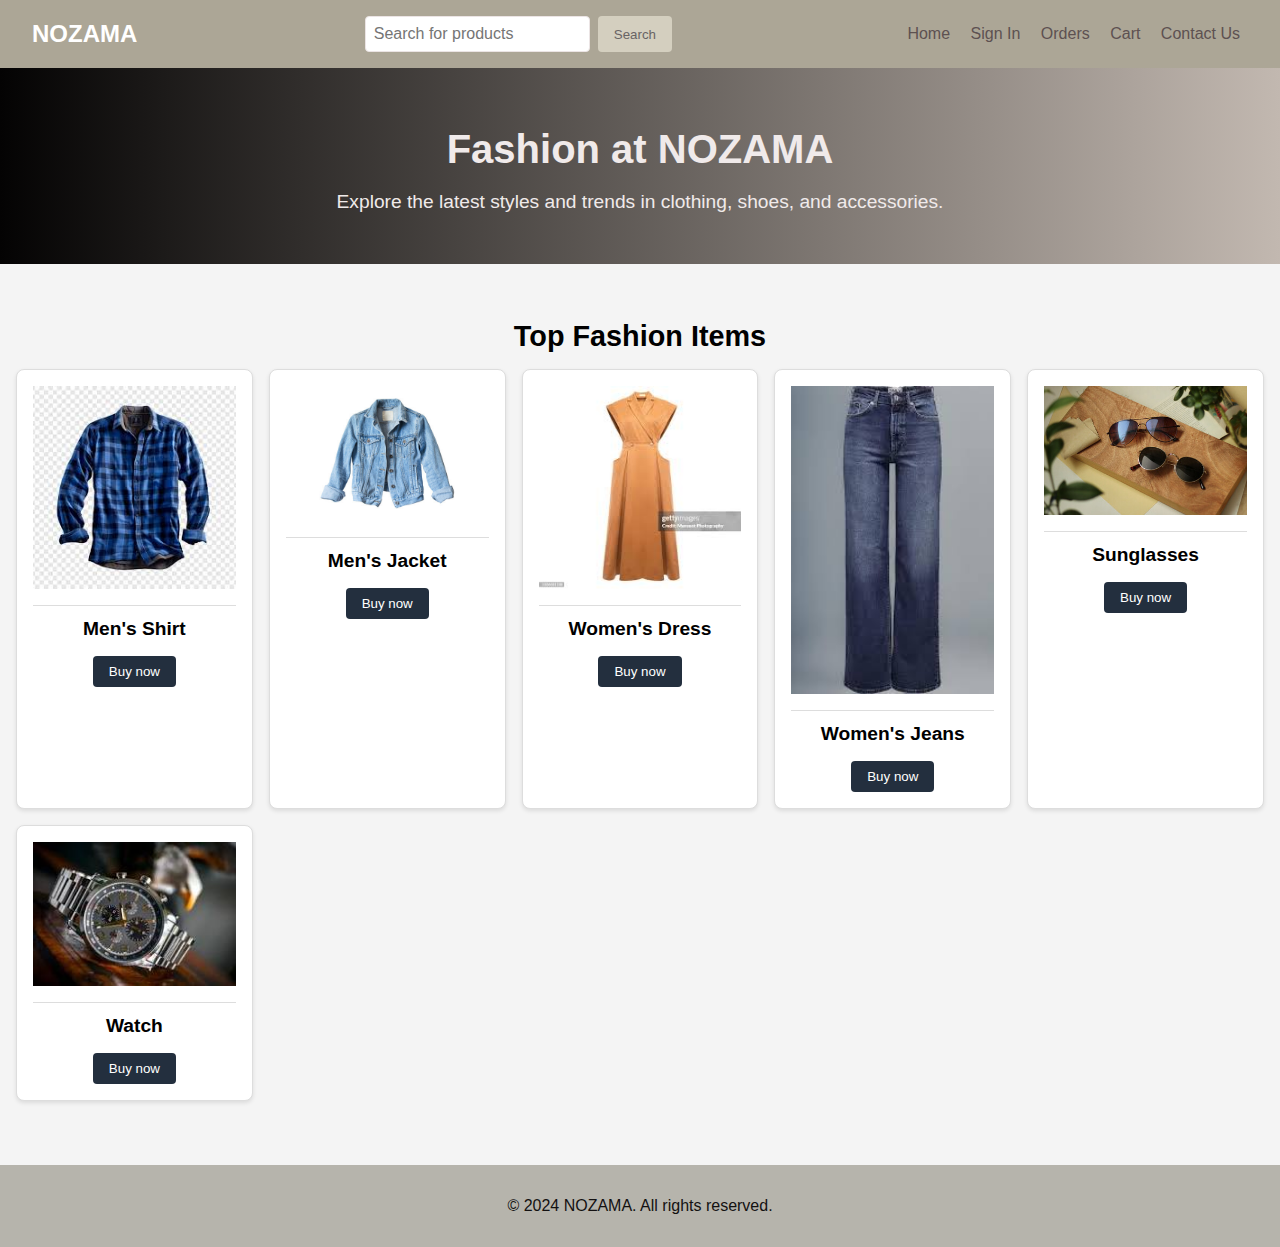
==== Fashion.html @ 805c5c7c "Add files via upload" ====
<!DOCTYPE html>
<html lang="en">
<head>
    <meta charset="UTF-8">
    <meta name="viewport" content="width=device-width, initial-scale=1.0">
    <title>NOZAMA - Fashion</title>
    <link rel="stylesheet" href="style.css"> 

     <!-- Header Section -->
     <header class="navbar">
        <div class="logo">NOZAMA</div>

        <div class="search-bar">
            <input type="text" placeholder="Search for products">
            <button>Search</button>
        </div>
        <div class="nav-links">
            <a href="home.html">Home</a>
            <a href="#Sign in">Sign In</a>
            <a href="#orders">Orders</a>
            <a href="#cart">Cart</a>
            <a href="#contact">Contact Us</a> <!-- Link to contact section -->
        </div>
    </header>
    
</head>
<body>
    <section class="hero">
        <h1>Fashion at NOZAMA</h1>
        <p>Explore the latest styles and trends in clothing, shoes, and accessories.</p>
    </section>

    <section class="products">
        <h2>Top Fashion Items</h2>
        <div class="product-list">
            <!-- Men's Clothing -->
            <div class="product-item">
                <img src="men's shirt.jpeg" alt="Men's Shirt">
                <h3>Men's Shirt</h3>
                <button>Buy now</button>
            </div>
            <div class="product-item">
                <img src="mens jacket.jpg" alt="Men's Jacket">
                <h3>Men's Jacket</h3>
                <button>Buy now</button>
            </div>
            <!-- Women's Clothing -->
            <div class="product-item">
                <img src="womens dress.jpeg" alt="Women's Dress">
                <h3>Women's Dress</h3>
                <button>Buy now</button>
            </div>
            <div class="product-item">
                <img src="womens jeans.jpeg" alt="Women's Jeans">
                <h3>Women's Jeans</h3>
                <button>Buy now</button>
            </div>
            <!-- Accessories -->
            <div class="product-item">
                <img src="sunglasses.jpg" alt="Sunglasses">
                <h3>Sunglasses</h3>
                <button>Buy now</button>
            </div>
            <div class="product-item">
                <img src="watch.jpeg" alt="Watch">
                <h3>Watch</h3>
                <button>Buy now</button>
            </div>
        </div>
    </section>
    <footer class="footer">
        <p>&copy; 2024 NOZAMA. All rights reserved.</p>
    </footer>
</body>
</html>
---- style.css ----
/* General Styles */
body {
    font-family: Arial, sans-serif;
    margin: 0;
    padding: 0;
    box-sizing: border-box;
    background-color: #f4f4f4;
}

/* Navbar Styles */
.navbar {
    display: flex;
    justify-content: space-between;
    align-items: center;
    background-color: #aca696;
    color: white;
    padding: 1rem 2rem;
}

.navbar .logo {
    font-size: 1.5rem;
    font-weight: bold;
}

.navbar .search-bar {
    display: flex;
    gap: 0.5rem;
}

.navbar .search-bar input {
    padding: 0.5rem;
    font-size: 1rem;
    border: 1px solid #ebe4e4;
    border-radius: 4px;
}

.navbar .search-bar button {
    padding: 0.5rem 1rem;
    background-color: #d4cfbf;
    border: none;
    color: rgb(104, 100, 100);
    cursor: pointer;
    border-radius: 4px;
}

.navbar .search-bar button:hover {
    background-color: #e4daaf;
}

.navbar .nav-links a {
    color: rgb(93, 81, 81);
    text-decoration: none;
    margin: 0 0.5rem;
    font-size: 1rem;
}

.navbar .nav-links a:hover {
    text-decoration: underline;
}

/* Hero Section */
.hero {
    text-align: center;
    background: linear-gradient(to right, #040303, #c2b8b0);
    color: rgb(240, 234, 234);
    padding: 2rem 1rem;
}

.hero h1 {
    font-size: 2.5rem;
    margin-bottom: 1rem;
}

.hero p {
    font-size: 1.2rem;
}

/* Categories Section */
.categories {
    padding: 2rem 1rem;
    text-align: center;
    background-color: rgb(243, 243, 243);
}

.categories h2 {
    font-size: 1.8rem;
    margin-bottom: 1rem;
}

.category-list {
    display: flex;
    justify-content: center;
    gap: 1rem;
}

.category-item {
    padding: 1rem;
    background-color: #232f3e;
    color: white;
    border-radius: 8px;
    cursor: pointer;
    font-size: 1rem;
}

.category-item:hover {
    background-color: #e9d2af;
}

/* Products Section */
.products {
    padding: 2rem 1rem;
    background-color: #f4f4f4;
}

.products h2 {
    font-size: 1.8rem;
    text-align: center;
    margin-bottom: 1rem;
}

.product-list {
    display: grid;
    grid-template-columns: repeat(auto-fit, minmax(200px, 1fr));
    gap: 1rem;
}

.product-item {
    background-color: white;
    border: 1px solid #ddd;
    border-radius: 8px;
    text-align: center;
    padding: 1rem;
    box-shadow: 0 2px 4px rgba(0, 0, 0, 0.1);
}

.product-item img {
    width: 100%;
    height: auto;
    border-bottom: 1px solid #ddd;
    padding-bottom: 1rem;
}

.product-item h3 {
    font-size: 1.2rem;
    margin: 0.5rem 0;
}

.product-item p {
    font-size: 1rem;
    color: #555;
}

.product-item button {
    padding: 0.5rem 1rem;
    background-color: #232f3e;
    color: white;
    border: none;
    cursor: pointer;
    border-radius: 4px;
    margin-top: 0.5rem;
}

.product-item button:hover {
    background-color: #e9d2af;
}

/* Footer */
.footer {
    background-color: #b6b4ac;
    color: rgb(19, 17, 17);
    text-align: center;
    padding: 1rem;
    margin-top: 2rem;
}

.footer a {
    color: #070707;
    text-decoration: none;
}

.footer a:hover {
    text-decoration: underline;
}
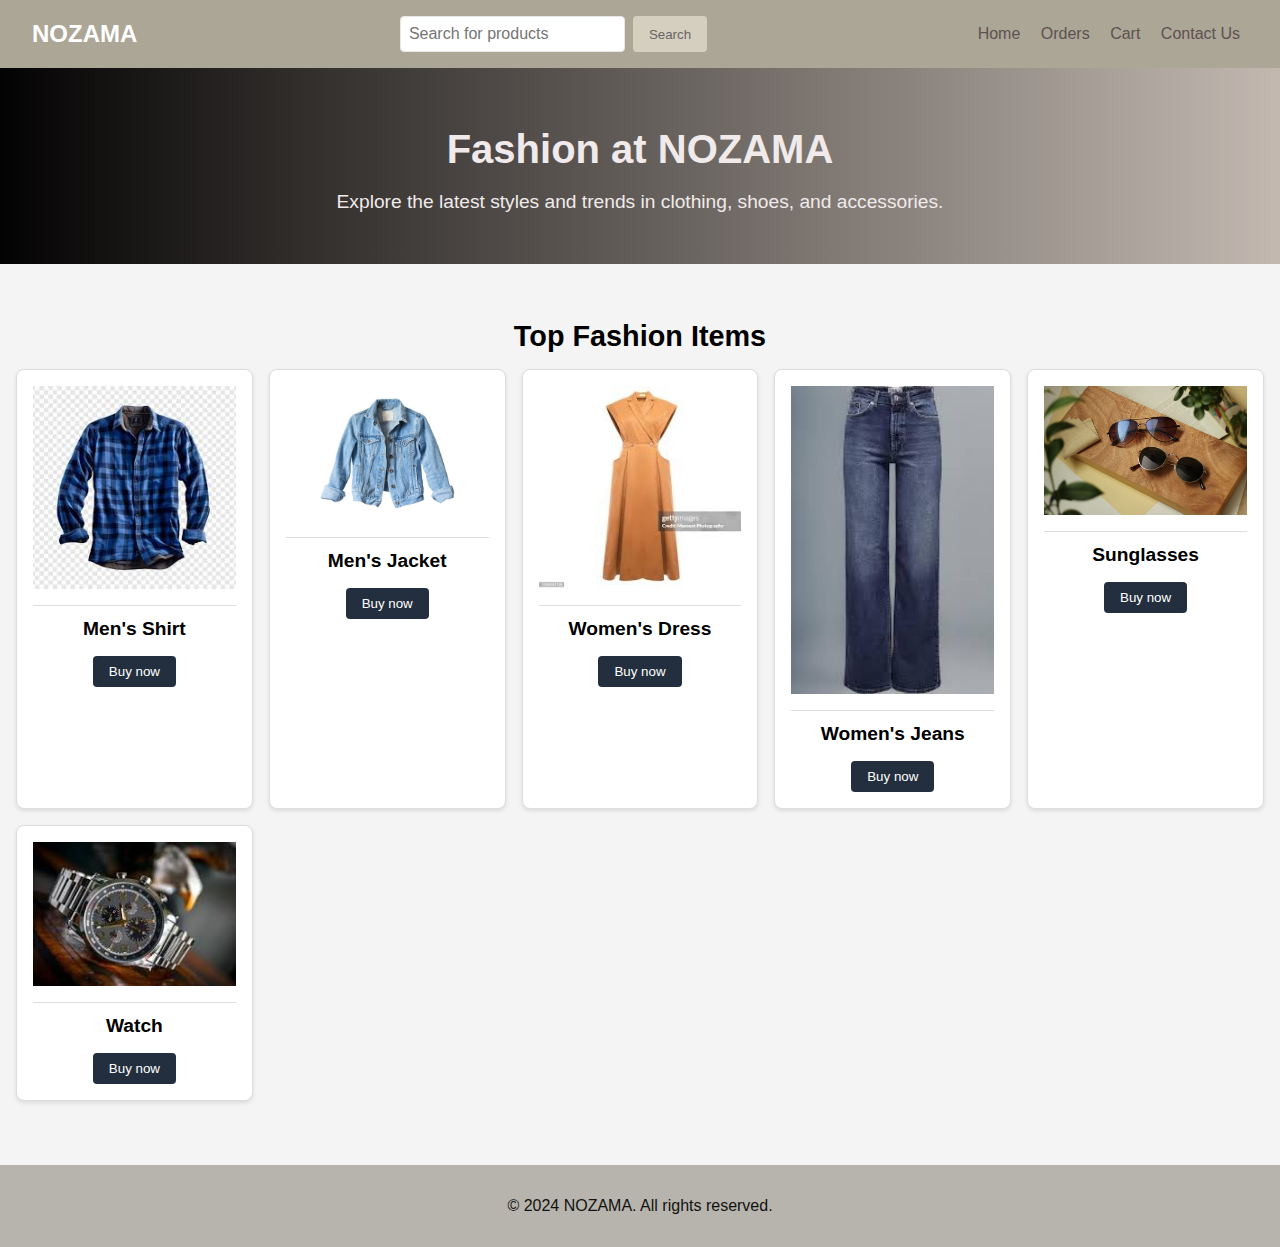
==== commit f97619c6: "Fashion.html" ====
--- a/Fashion.html
+++ b/Fashion.html
@@ -16,7 +16,6 @@
         </div>
         <div class="nav-links">
             <a href="home.html">Home</a>
-            <a href="#Sign in">Sign In</a>
             <a href="#orders">Orders</a>
             <a href="#cart">Cart</a>
             <a href="#contact">Contact Us</a> <!-- Link to contact section -->
